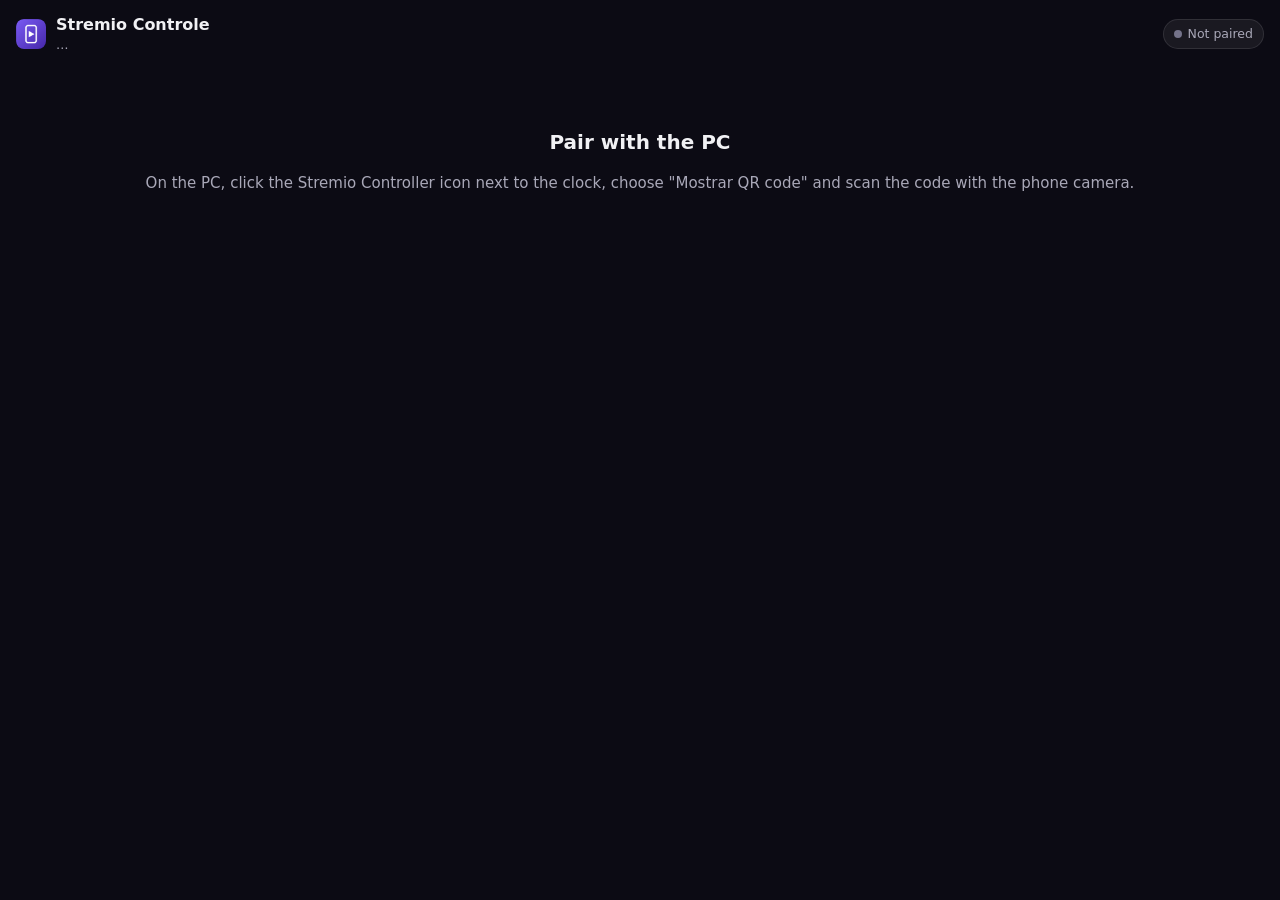
==== pc/web/index.html @ 13b5b555 "F3: Home como o Board do Stremio A aba Continuar vira Home ("Board", palavra do próprio Stremio) com" ====
<!doctype html>
<html lang="pt-BR">
<head>
  <meta charset="utf-8">
  <meta name="viewport" content="width=device-width, initial-scale=1, viewport-fit=cover">
  <meta name="theme-color" content="#0c0b14">
  <meta name="referrer" content="no-referrer">
  <title>Stremio Controle</title>
  <link rel="manifest" href="manifest.webmanifest">
  <link rel="icon" href="icons/icon-192.png">
  <link rel="apple-touch-icon" href="icons/maskable-192.png">
  <link rel="stylesheet" href="style.css">
</head>
<body>
  <div id="ambient" aria-hidden="true"></div>

  <header class="top">
    <img src="icons/icon-192.png" alt="" class="logo">
    <div class="brand-box">
      <span class="brand">Stremio Controle <span class="ver" id="pcVer" hidden></span></span>
      <span class="profile" id="profile">…</span>
    </div>
    <button class="conn" id="conn" data-state="off"><span class="dot"></span><span id="connText"></span></button>
  </header>

  <div class="notice" id="updNotice" role="status" hidden>
    <p data-i18n="updatedText"></p>
  </div>

  <!-- Sem pareamento -->
  <section class="pair" id="pairView" hidden>
    <h1 data-i18n="pairTitle"></h1>
    <p data-i18n="pairText"></p>
  </section>

  <!-- A chave mudou no PC ("Trocar QR code") -->
  <section class="pair" id="deniedView" hidden>
    <h1 data-i18n="deniedTitle"></h1>
    <p data-i18n="deniedText"></p>
  </section>

  <!-- Sem resposta do PC -->
  <div class="notice" id="lostView" role="status" hidden>
    <p><strong data-i18n="lostTitle"></strong></p>
    <p data-i18n="lostText"></p>
  </div>

  <!-- Stremio fechado no PC -->
  <section class="closed" id="closedView" hidden>
    <h2 data-i18n="closedTitle"></h2>
    <p data-i18n="closedText"></p>
    <div class="closed-btns" id="closedBtns"></div>
  </section>

  <main id="mainView" hidden>
    <!-- Mini player: aparece nas listas quando algo toca -->
    <button class="mini" id="mini" hidden>
      <span class="mini-icon" id="miniIcon"></span>
      <span class="mini-text"><span class="mini-title" id="miniTitle"></span><span class="mini-time" id="miniTime"></span></span>
      <span class="mini-go"><span data-i18n="STREMIO_TV_REMOTE"></span> ›</span>
    </button>

    <section class="pane" id="pane-home"><div id="homeRows"></div></section>
    <!-- "Ver tudo" de uma seção da Home -->
    <section class="pane" id="pane-all" hidden>
      <div class="all-head">
        <button class="all-back" id="allBack" aria-label="Voltar">‹</button>
        <div class="all-title" id="allTitle"></div>
      </div>
      <div class="grid" id="grid-all"></div>
      <div class="all-more" id="allMore"></div>
    </section>
    <section class="pane" id="pane-lib" hidden><div class="grid" id="grid-lib"></div></section>
    <section class="pane" id="pane-search" hidden>
      <form class="search" id="searchForm">
        <input type="search" id="searchInput" data-i18n-ph="SEARCH" enterkeyhint="search" autocomplete="off">
      </form>
      <div class="grid" id="grid-search"></div>
    </section>

    <section class="pane ctl" id="pane-ctl" hidden>
      <img class="ctl-poster" id="ctlPoster" alt="">
      <div class="ctl-title" id="ctlTitle"></div>
      <div class="ctl-sub" id="ctlSub"></div>
      <div class="seek">
        <input type="range" id="seek" min="0" max="1000" value="0" aria-label="Posição">
        <div class="times"><span id="tCur">0:00</span><span id="tDur">0:00</span></div>
      </div>
      <div class="controls">
        <button class="ctl-btn" data-cmd="back" aria-label="Voltar 10 segundos"><svg viewBox="0 0 24 24"><path d="M12 5V2L7 6l5 4V7a6 6 0 1 1-6 6H4a8 8 0 1 0 8-8z"/><text x="12" y="16.2" text-anchor="middle" font-size="6.5" font-weight="700">10</text></svg></button>
        <button class="ctl-btn big" id="btnPlay" data-cmd="toggle" aria-label="Tocar ou pausar">
          <svg viewBox="0 0 24 24" class="i-play"><path d="M8 5v14l11-7z"/></svg>
          <svg viewBox="0 0 24 24" class="i-pause"><path d="M6 5h4v14H6zM14 5h4v14h-4z"/></svg>
        </button>
        <button class="ctl-btn" data-cmd="fwd" aria-label="Avançar 10 segundos"><svg viewBox="0 0 24 24"><path d="M12 5V2l5 4-5 4V7a6 6 0 1 0 6 6h2a8 8 0 1 1-8-8z"/><text x="12" y="16.2" text-anchor="middle" font-size="6.5" font-weight="700">10</text></svg></button>
      </div>
      <div class="vol">
        <svg viewBox="0 0 24 24" class="vol-icon"><path d="M3 9v6h4l5 5V4L7 9H3zm13.5 3A4.5 4.5 0 0 0 14 8v8a4.5 4.5 0 0 0 2.5-4z"/></svg>
        <input type="range" id="vol" min="0" max="200" step="5" value="100" aria-label="Volume">
        <span class="vol-num" id="volNum">100</span>
        <button class="ctl-btn small" id="btnFs" aria-label="Tela cheia no PC">
          <svg viewBox="0 0 24 24" class="i-fs"><path d="M7 14H5v5h5v-2H7v-3zm-2-4h2V7h3V5H5v5zm12 7h-3v2h5v-5h-2v3zM14 5v2h3v3h2V5h-5z"/></svg>
          <svg viewBox="0 0 24 24" class="i-fs-exit"><path d="M5 16h3v3h2v-5H5v2zm3-8H5v2h5V5H8v3zm6 11h2v-3h3v-2h-5v5zm2-11V5h-2v5h5V8h-3z"/></svg>
        </button>
      </div>
    </section>
  </main>

  <nav class="tabs" id="tabs" hidden>
    <button data-tab="home"><svg viewBox="0 0 24 24"><path d="M10 20v-6h4v6h5v-8h3L12 3 2 12h3v8z"/></svg><span data-i18n="Board"></span></button>
    <button data-tab="lib"><svg viewBox="0 0 24 24"><path d="M4 6H2v14a2 2 0 0 0 2 2h14v-2H4V6zm16-4H8a2 2 0 0 0-2 2v12a2 2 0 0 0 2 2h12a2 2 0 0 0 2-2V4a2 2 0 0 0-2-2zm-8 12.5v-9l6 4.5-6 4.5z"/></svg><span data-i18n="Library"></span></button>
    <button data-tab="search"><svg viewBox="0 0 24 24"><path d="M15.5 14h-.79l-.28-.27A6.47 6.47 0 0 0 16 9.5 6.5 6.5 0 1 0 9.5 16a6.47 6.47 0 0 0 4.23-1.57l.27.28v.79l5 4.99L20.49 19l-4.99-5zm-6 0C7.01 14 5 11.99 5 9.5S7.01 5 9.5 5 14 7.01 14 9.5 11.99 14 9.5 14z"/></svg><span data-i18n="SEARCH"></span></button>
    <button data-tab="ctl"><svg viewBox="0 0 24 24"><path d="M21 3H3a2 2 0 0 0-2 2v12a2 2 0 0 0 2 2h5v2h8v-2h5a2 2 0 0 0 2-2V5a2 2 0 0 0-2-2zm0 14H3V5h18v12zM10 7.5v7l5.5-3.5z"/></svg><span data-i18n="STREMIO_TV_REMOTE"></span></button>
  </nav>

  <!-- Detalhe: temporadas, episódios e fontes -->
  <dialog class="sheet" id="sheet" aria-label="Detalhes">
    <div class="sheet-grip" aria-hidden="true"></div>
    <div class="sheet-head">
      <img id="sheetPoster" alt="">
      <div>
        <div class="sheet-title" id="sheetTitle"></div>
        <div class="sheet-sub" id="sheetSub"></div>
      </div>
    </div>
    <div class="sheet-body" id="sheetBody"></div>
  </dialog>

  <div class="toast" id="toast" role="status"></div>
  <script src="app.js" type="module"></script>
</body>
</html>
---- pc/web/style.css ----
:root {
  --bg: #0c0b14;
  --surface: rgba(255, 255, 255, 0.06);
  --surface-2: rgba(255, 255, 255, 0.11);
  --line: rgba(255, 255, 255, 0.1);
  --text: #f1f1f4;
  --text-2: #a9a8b8;
  --text-3: #74738a;
  --signal: #7b5bf5;
  --signal-2: #9d84ff;
  --ok: #5fd38d;
  --warn: #ffa53d;
  --r: 14px;
  --ease: cubic-bezier(.2, .8, .2, 1);
  color-scheme: dark;
}

* { box-sizing: border-box; -webkit-tap-highlight-color: transparent; }
html, body { margin: 0; background: var(--bg); color: var(--text); }
body {
  font: 15px/1.4 Roboto, "Segoe UI", system-ui, sans-serif;
  min-height: 100dvh;
  padding: env(safe-area-inset-top) 16px calc(84px + env(safe-area-inset-bottom));
  overflow-x: hidden;
}
button { font: inherit; color: inherit; cursor: pointer; }
[hidden] { display: none !important; }

#ambient {
  position: fixed; inset: -20%; z-index: -1;
  background-size: cover; background-position: center;
  filter: blur(60px) saturate(1.4) brightness(0.4);
  opacity: 0; transition: opacity 0.8s ease;
}
#ambient.on { opacity: 1; }

/* Cabeçalho */
.top { display: flex; align-items: center; gap: 10px; padding: 14px 0 10px; }
.logo { width: 30px; height: 30px; border-radius: 8px; }
.brand-box { flex: 1; display: flex; flex-direction: column; min-width: 0; }
.brand { font-weight: 600; font-size: 16px; }
.ver { margin-left: 4px; font-size: 12px; font-weight: 400; color: var(--text-3); }
.profile { font-size: 12.5px; color: var(--text-2); white-space: nowrap; overflow: hidden; text-overflow: ellipsis; }
.conn {
  display: inline-flex; align-items: center; gap: 6px; flex: 0 1 auto; max-width: 55%;
  font-size: 12.5px; color: var(--text-2); padding: 5px 10px; border-radius: 999px;
  background: var(--surface); border: 1px solid var(--line);
}
.conn .dot { flex: none; width: 8px; height: 8px; border-radius: 50%; background: var(--text-3); }
.conn[data-state="on"] .dot { background: var(--ok); }
.conn[data-state="wait"] .dot { background: var(--warn); animation: pulse 1.2s ease-in-out infinite; }
@keyframes pulse { 50% { opacity: 0.3; } }

.notice { background: rgba(255, 165, 61, 0.12); border: 1px solid rgba(255, 165, 61, 0.35); border-radius: var(--r); padding: 4px 14px; margin: 6px 0 12px; font-size: 14px; }
.pair, .closed { text-align: center; padding: 48px 12px; color: var(--text-2); }
.pair h1, .closed h2 { color: var(--text); font-size: 20px; }
.closed-btns { display: flex; flex-wrap: wrap; gap: 10px; justify-content: center; margin-top: 18px; }

.btn {
  border: 0; border-radius: 999px; padding: 10px 18px; font-weight: 600;
  background: var(--signal); color: #fff;
}
.btn.ghost { background: var(--surface-2); color: var(--text); }
.btn:active { transform: scale(0.97); }

/* Mini player */
.mini {
  display: flex; align-items: center; gap: 10px; width: 100%; text-align: left;
  background: var(--surface-2); border: 1px solid var(--line); border-radius: var(--r);
  padding: 10px 12px; margin-bottom: 12px;
}
.mini-icon { width: 10px; height: 10px; border-radius: 50%; background: var(--ok); flex: none; }
.mini-icon.paused { background: var(--text-3); }
.mini-text { flex: 1; min-width: 0; display: flex; flex-direction: column; }
.mini-title { font-weight: 600; font-size: 14px; white-space: nowrap; overflow: hidden; text-overflow: ellipsis; }
.mini-time { font-size: 12px; color: var(--text-2); }
.mini-go { font-size: 13px; color: var(--signal-2); font-weight: 600; }

/* Grade de pôsteres */
.grid { display: grid; grid-template-columns: repeat(auto-fill, minmax(104px, 1fr)); gap: 12px 10px; }
.card { border: 0; background: none; padding: 0; text-align: left; display: flex; flex-direction: column; gap: 6px; min-width: 0; animation: rise 0.35s var(--ease) both; }
@keyframes rise { from { opacity: 0; transform: translateY(6px); } }
.card .poster { position: relative; aspect-ratio: 2 / 3; border-radius: 10px; overflow: hidden; background: var(--surface); }
.card img { width: 100%; height: 100%; object-fit: cover; display: block; }
.card .bar { position: absolute; left: 0; right: 0; bottom: 0; height: 4px; background: rgba(0, 0, 0, 0.5); }
.card .bar i { display: block; height: 100%; background: var(--signal-2); }
.card .badge { position: absolute; top: 6px; right: 6px; background: var(--signal); color: #fff; font-size: 11px; font-weight: 700; border-radius: 999px; padding: 1px 7px; }
.card .name { font-size: 13px; line-height: 1.25; display: -webkit-box; -webkit-line-clamp: 2; -webkit-box-orient: vertical; overflow: hidden; }
.card .info { font-size: 11.5px; color: var(--text-3); margin-top: -4px; }
.empty { grid-column: 1 / -1; text-align: center; color: var(--text-3); padding: 40px 0; }
.spinner { grid-column: 1 / -1; margin: 40px auto; width: 28px; height: 28px; border-radius: 50%; border: 3px solid var(--surface-2); border-top-color: var(--signal-2); animation: spin 0.8s linear infinite; }
@keyframes spin { to { transform: rotate(360deg); } }

.search { display: flex; gap: 8px; margin-bottom: 14px; }
.search input {
  flex: 1; min-width: 0; font: inherit; color: var(--text); background: var(--surface);
  border: 1px solid var(--line); border-radius: 999px; padding: 10px 16px; outline: none;
}
.search input:focus { border-color: var(--signal); }

/* Controle */
.ctl { display: flex; flex-direction: column; align-items: center; text-align: center; padding-top: 6px; }
.ctl-poster { width: 46%; max-width: 220px; aspect-ratio: 2 / 3; object-fit: cover; border-radius: 14px; background: var(--surface); box-shadow: 0 18px 40px rgba(0, 0, 0, 0.5); }
.ctl-poster:not([src]), .ctl-poster[src=""] { visibility: hidden; }
.ctl-title { font-weight: 700; font-size: 18px; margin-top: 16px; }
.ctl-sub { color: var(--text-2); font-size: 13.5px; margin-top: 2px; min-height: 1.4em; }
.seek { width: 100%; margin-top: 18px; }
.times { display: flex; justify-content: space-between; font-size: 12.5px; color: var(--text-2); margin-top: 4px; font-variant-numeric: tabular-nums; }
.controls { display: flex; align-items: center; justify-content: center; gap: 22px; margin-top: 10px; }
.ctl-btn { border: 0; background: var(--surface); width: 56px; height: 56px; border-radius: 50%; display: grid; place-items: center; }
.ctl-btn svg { width: 28px; height: 28px; fill: currentColor; }
.ctl-btn.big { width: 76px; height: 76px; background: var(--signal); color: #fff; }
.ctl-btn.big svg { width: 38px; height: 38px; }
.ctl-btn.small { width: 44px; height: 44px; }
.ctl-btn.small svg { width: 24px; height: 24px; }
.ctl-btn:active { transform: scale(0.94); }
.ctl-btn:disabled { opacity: 0.35; }
#btnPlay .i-pause, #btnPlay.playing .i-play { display: none; }
#btnPlay.playing .i-pause { display: block; }
#btnFs .i-fs-exit, #btnFs.on .i-fs { display: none; }
#btnFs.on .i-fs-exit { display: block; }
#btnFs.on { background: var(--signal); color: #fff; }
.vol { display: flex; align-items: center; gap: 10px; width: 100%; margin-top: 24px; }
.vol-icon { width: 22px; height: 22px; fill: var(--text-2); flex: none; }
.vol-num { font-size: 12.5px; color: var(--text-2); width: 30px; font-variant-numeric: tabular-nums; }
.vol input { flex: 1; }

input[type="range"] {
  -webkit-appearance: none; appearance: none; width: 100%; height: 22px; background: transparent; margin: 0;
  --p: 0%;
}
input[type="range"]::-webkit-slider-runnable-track { height: 5px; border-radius: 3px; background: linear-gradient(to right, var(--signal-2) var(--p), var(--surface-2) var(--p)); }
input[type="range"]::-webkit-slider-thumb { -webkit-appearance: none; width: 16px; height: 16px; margin-top: -5.5px; border-radius: 50%; background: #fff; border: 0; }
input[type="range"]::-moz-range-track { height: 5px; border-radius: 3px; background: linear-gradient(to right, var(--signal-2) var(--p), var(--surface-2) var(--p)); }
input[type="range"]::-moz-range-thumb { width: 16px; height: 16px; border-radius: 50%; background: #fff; border: 0; }

/* Abas embaixo */
.tabs {
  position: fixed; left: 0; right: 0; bottom: 0; z-index: 5;
  display: grid; grid-template-columns: repeat(4, 1fr);
  padding: 6px 6px calc(6px + env(safe-area-inset-bottom));
  background: rgba(12, 11, 20, 0.92); backdrop-filter: blur(14px); border-top: 1px solid var(--line);
}
.tabs button { border: 0; background: none; display: flex; flex-direction: column; align-items: center; gap: 2px; font-size: 11.5px; color: var(--text-3); padding: 6px 0; }
.tabs svg { width: 24px; height: 24px; fill: currentColor; }
.tabs button.on { color: var(--signal-2); }

/* Folha de detalhes */
.sheet {
  border: 0; padding: 0 16px calc(20px + env(safe-area-inset-bottom)); margin: auto 0 0; width: 100%; max-width: 100%;
  max-height: 88dvh; border-radius: 20px 20px 0 0; background: #17151f; color: var(--text);
  overflow-y: auto;
}
.sheet::backdrop { background: rgba(0, 0, 0, 0.55); }
.sheet[open] { animation: up 0.3s var(--ease); }
@keyframes up { from { transform: translateY(40px); opacity: 0.4; } }
.sheet-grip { width: 40px; height: 4px; border-radius: 2px; background: var(--surface-2); margin: 10px auto 12px; }
.sheet-head { display: flex; gap: 12px; align-items: center; margin-bottom: 12px; }
.sheet-head img { width: 64px; aspect-ratio: 2 / 3; object-fit: cover; border-radius: 8px; background: var(--surface); flex: none; }
.sheet-title { font-weight: 700; font-size: 17px; }
.sheet-sub { color: var(--text-2); font-size: 13px; margin-top: 2px; }
.seasons { display: flex; gap: 8px; overflow-x: auto; padding-bottom: 8px; margin-bottom: 6px; scrollbar-width: none; }
.seasons button { flex: none; border: 1px solid var(--line); background: var(--surface); border-radius: 999px; padding: 6px 14px; font-size: 13.5px; }
.seasons button.on { background: var(--signal); border-color: var(--signal); color: #fff; }
.row {
  display: flex; gap: 10px; align-items: center; width: 100%; text-align: left;
  border: 0; background: var(--surface); border-radius: 12px; padding: 10px 12px; margin-bottom: 8px;
}
.row:active { background: var(--surface-2); }
.row.hi { background: rgba(123, 91, 245, 0.22); }
.row img { width: 88px; aspect-ratio: 16 / 9; object-fit: cover; border-radius: 6px; background: var(--surface-2); flex: none; }
.row .txt { flex: 1; min-width: 0; }
.row .t { font-size: 14px; font-weight: 600; }
.row .c { font-size: 12.5px; color: var(--text-2); white-space: pre-line; overflow-wrap: anywhere; }
.row .seen { font-size: 11px; color: var(--ok); }
.group-title { font-size: 12.5px; text-transform: uppercase; letter-spacing: 0.04em; color: var(--text-3); margin: 14px 2px 8px; }
.sheet .empty { padding: 24px 0; }
.sheet .spinner { margin: 24px auto; }

.toast {
  position: fixed; left: 50%; bottom: calc(90px + env(safe-area-inset-bottom)); transform: translate(-50%, 20px);
  background: #2a2738; color: var(--text); padding: 10px 16px; border-radius: 999px; font-size: 14px;
  opacity: 0; pointer-events: none; transition: opacity 0.25s ease, transform 0.25s var(--ease); z-index: 20; max-width: 90vw; text-align: center;
}
.toast.on { opacity: 1; transform: translate(-50%, 0); }
.tabs span { max-width: 100%; padding: 0 2px; overflow: hidden; text-overflow: ellipsis; white-space: nowrap; }

/* Episódios como no Stremio: miniatura com progresso, data e marcas */
.row.ep { align-items: flex-start; }
.ep-thumb { position: relative; flex: none; width: 120px; aspect-ratio: 16 / 9; border-radius: 8px; overflow: hidden; background: var(--surface-2); }
.ep-thumb img { width: 100%; height: 100%; object-fit: cover; display: block; }
.ep-bar { position: absolute; left: 0; right: 0; bottom: 0; height: 4px; background: rgba(0, 0, 0, 0.55); }
.ep-bar i { display: block; height: 100%; background: var(--signal-2); }
.ep-meta { display: flex; flex-wrap: wrap; align-items: center; gap: 6px; margin-top: 4px; }
.ep-date { font-size: 12.5px; color: var(--text-2); }
.tag { font-size: 10.5px; font-weight: 700; text-transform: uppercase; letter-spacing: 0.04em; border-radius: 4px; padding: 1px 6px; }
.tag.watched { background: #f5c518; color: #1a1400; }
.tag.upcoming { background: #2fbf71; color: #04210f; }

/* Filtro de fontes por addon */
.addon-filter {
  width: 100%; margin: 4px 0 6px; font: inherit; font-size: 14px; color: var(--text);
  background: var(--surface-2); border: 1px solid var(--line); border-radius: 10px; padding: 9px 12px;
}

/* Home como o Board do Stremio: seções em carrossel */
.home-sec { margin-bottom: 18px; }
.home-head { display: flex; align-items: baseline; justify-content: space-between; gap: 10px; margin: 0 0 8px; }
.home-head h3 { margin: 0; font-size: 16px; font-weight: 600; min-width: 0; overflow: hidden; text-overflow: ellipsis; white-space: nowrap; }
.see-all { flex: none; border: 0; background: none; color: var(--signal-2); font-size: 13.5px; font-weight: 600; padding: 4px 0; }
.carousel { display: grid; grid-auto-flow: column; grid-auto-columns: 104px; gap: 10px; overflow-x: auto; overscroll-behavior-x: contain; scroll-snap-type: x proximity; padding-bottom: 4px; scrollbar-width: none; margin: 0 -16px; padding-left: 16px; padding-right: 16px; scroll-padding-left: 16px; }
.carousel::-webkit-scrollbar { display: none; }
.carousel .card { scroll-snap-align: start; }
.carousel .empty, .carousel .spinner { grid-column: auto; width: calc(100vw - 32px); padding: 18px 0; margin: 0; }
.carousel .spinner { width: 28px; margin: 24px auto; }
/* "Ver tudo" */
.all-head { display: flex; align-items: center; gap: 8px; margin: 0 0 12px; }
.all-back { border: 0; background: var(--surface); width: 36px; height: 36px; border-radius: 50%; font-size: 22px; line-height: 1; flex: none; }
.all-title { font-size: 17px; font-weight: 600; min-width: 0; overflow: hidden; text-overflow: ellipsis; white-space: nowrap; }
.all-more { min-height: 40px; display: grid; }
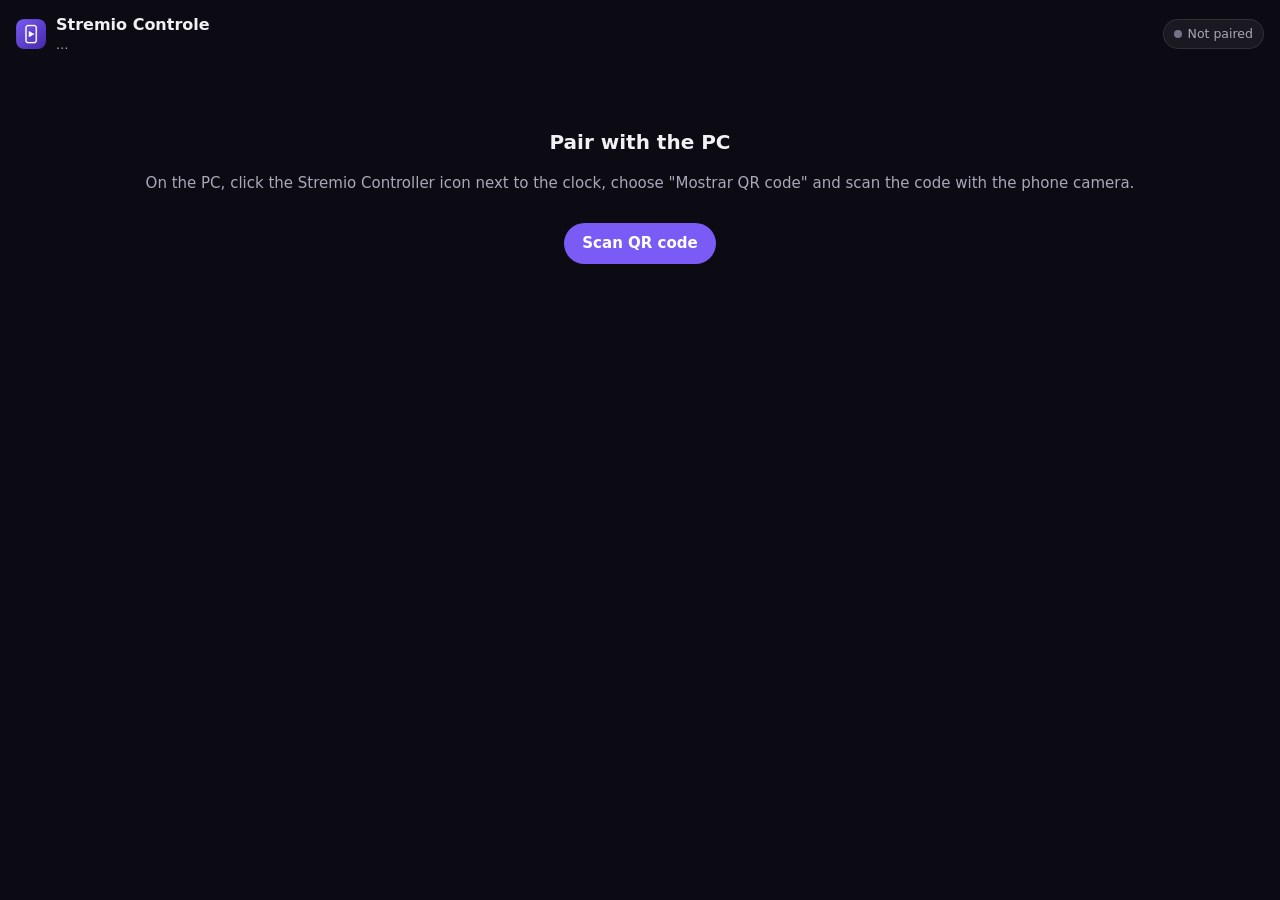
==== commit 976b59fe: "F7: "Ler QR code" com leitor pela câmera no celular A câmera só funciona em página segura (https), e" ====
--- a/pc/web/index.html
+++ b/pc/web/index.html
@@ -31,18 +31,21 @@
   <section class="pair" id="pairView" hidden>
     <h1 data-i18n="pairTitle"></h1>
     <p data-i18n="pairText"></p>
+    <a class="btn scan-btn" href="https://brennergpcosta.github.io/Stremio-Controller/#scan" data-i18n="scanQr"></a>
   </section>
 
   <!-- A chave mudou no PC ("Trocar QR code") -->
   <section class="pair" id="deniedView" hidden>
     <h1 data-i18n="deniedTitle"></h1>
     <p data-i18n="deniedText"></p>
+    <a class="btn scan-btn" href="https://brennergpcosta.github.io/Stremio-Controller/#scan" data-i18n="scanQr"></a>
   </section>
 
   <!-- Sem resposta do PC -->
   <div class="notice" id="lostView" role="status" hidden>
     <p><strong data-i18n="lostTitle"></strong></p>
     <p data-i18n="lostText"></p>
+    <a class="btn scan-btn" href="https://brennergpcosta.github.io/Stremio-Controller/#scan" data-i18n="scanQr"></a>
   </div>
 
   <!-- Stremio fechado no PC -->
@@ -103,6 +106,17 @@
           <svg viewBox="0 0 24 24" class="i-fs-exit"><path d="M5 16h3v3h2v-5H5v2zm3-8H5v2h5V5H8v3zm6 11h2v-3h3v-2h-5v5zm2-11V5h-2v5h5V8h-3z"/></svg>
         </button>
       </div>
+      <!-- Opções do player do Stremio: as mesmas dos menus dele -->
+      <div class="popts" id="popts" hidden>
+        <div class="popt-btns">
+          <button class="popt" id="btnSubs"><svg viewBox="0 0 24 24"><path d="M19 4H5a2 2 0 0 0-2 2v12a2 2 0 0 0 2 2h14a2 2 0 0 0 2-2V6a2 2 0 0 0-2-2zM5 12h3v2H5v-2zm9 6H5v-2h9v2zm5 0h-3v-2h3v2zm0-4h-9v-2h9v2z"/></svg><span class="popt-l" data-i18n="SUBTITLES"></span><span class="popt-v" id="subsVal"></span></button>
+          <button class="popt" id="btnAudio"><svg viewBox="0 0 24 24"><path d="M12 3v10.55A4 4 0 1 0 14 17V7h4V3h-6z"/></svg><span class="popt-l" data-i18n="AUDIO"></span><span class="popt-v" id="audioVal"></span></button>
+          <button class="popt" id="btnScale"><svg viewBox="0 0 24 24"><path d="M19 12h-2v3h-3v2h5v-5zM7 9h3V7H5v5h2V9zm14-6H3a2 2 0 0 0-2 2v14a2 2 0 0 0 2 2h18a2 2 0 0 0 2-2V5a2 2 0 0 0-2-2zm0 16H3V5h18v14z"/></svg><span class="popt-l" id="scaleVal"></span></button>
+          <button class="popt" id="btnNext" hidden><svg viewBox="0 0 24 24"><path d="M6 18l8.5-6L6 6v12zM16 6v12h2V6h-2z"/></svg><span class="popt-l" data-i18n="PLAYER_NEXT_VIDEO"></span><span class="popt-v" id="nextVal"></span></button>
+        </div>
+        <div class="popt-title" data-i18n="PLAYER_PLAYBACK_SPEED"></div>
+        <div class="speeds" id="speeds"></div>
+      </div>
     </section>
   </main>
 
@@ -126,6 +140,13 @@
     <div class="sheet-body" id="sheetBody"></div>
   </dialog>
 
+  <!-- Legendas e áudio -->
+  <dialog class="sheet" id="optSheet" aria-label="Opções">
+    <div class="sheet-grip" aria-hidden="true"></div>
+    <h2 class="opt-h" id="optTitle"></h2>
+    <div class="sheet-body" id="optBody"></div>
+  </dialog>
+
   <div class="toast" id="toast" role="status"></div>
   <script src="app.js" type="module"></script>
 </body>
--- a/pc/web/style.css
+++ b/pc/web/style.css
@@ -218,3 +218,23 @@
 .all-back { border: 0; background: var(--surface); width: 36px; height: 36px; border-radius: 50%; font-size: 22px; line-height: 1; flex: none; }
 .all-title { font-size: 17px; font-weight: 600; min-width: 0; overflow: hidden; text-overflow: ellipsis; white-space: nowrap; }
 .all-more { min-height: 40px; display: grid; }
+
+/* Opções do player */
+.popts { width: 100%; margin-top: 22px; text-align: left; }
+.popt-btns { display: grid; grid-template-columns: 1fr 1fr; gap: 8px; }
+.popt { display: grid; grid-template-columns: 22px 1fr; grid-template-rows: auto auto; column-gap: 8px; align-items: center; border: 1px solid var(--line); background: var(--surface); border-radius: 12px; padding: 9px 10px; text-align: left; min-width: 0; }
+.popt svg { width: 20px; height: 20px; fill: var(--text-2); grid-row: span 2; }
+.popt-l { font-size: 13.5px; font-weight: 600; white-space: nowrap; overflow: hidden; text-overflow: ellipsis; }
+.popt-v { font-size: 12px; color: var(--text-2); white-space: nowrap; overflow: hidden; text-overflow: ellipsis; }
+.popt:disabled { opacity: 0.4; }
+.popt-title { font-size: 12.5px; text-transform: uppercase; letter-spacing: 0.04em; color: var(--text-3); margin: 14px 2px 8px; }
+.speeds { display: flex; gap: 6px; overflow-x: auto; scrollbar-width: none; }
+.speeds button { flex: none; border: 1px solid var(--line); background: var(--surface); border-radius: 999px; padding: 6px 12px; font-size: 13.5px; }
+.speeds button.on { background: var(--signal); border-color: var(--signal); color: #fff; }
+.opt-h { font-size: 17px; margin: 0 0 10px; }
+.steppers { display: grid; gap: 8px; margin-bottom: 12px; }
+.stepper { display: grid; grid-template-columns: 1fr 40px 80px 40px; align-items: center; gap: 6px; background: var(--surface); border-radius: 12px; padding: 6px 10px; }
+.stepper-l { font-size: 14px; font-weight: 600; }
+.stepper button { border: 0; background: var(--surface-2); border-radius: 50%; width: 36px; height: 36px; font-size: 20px; }
+.stepper-v { text-align: center; font-variant-numeric: tabular-nums; font-size: 14px; }
+.scan-btn { display: inline-block; margin-top: 14px; text-decoration: none; }
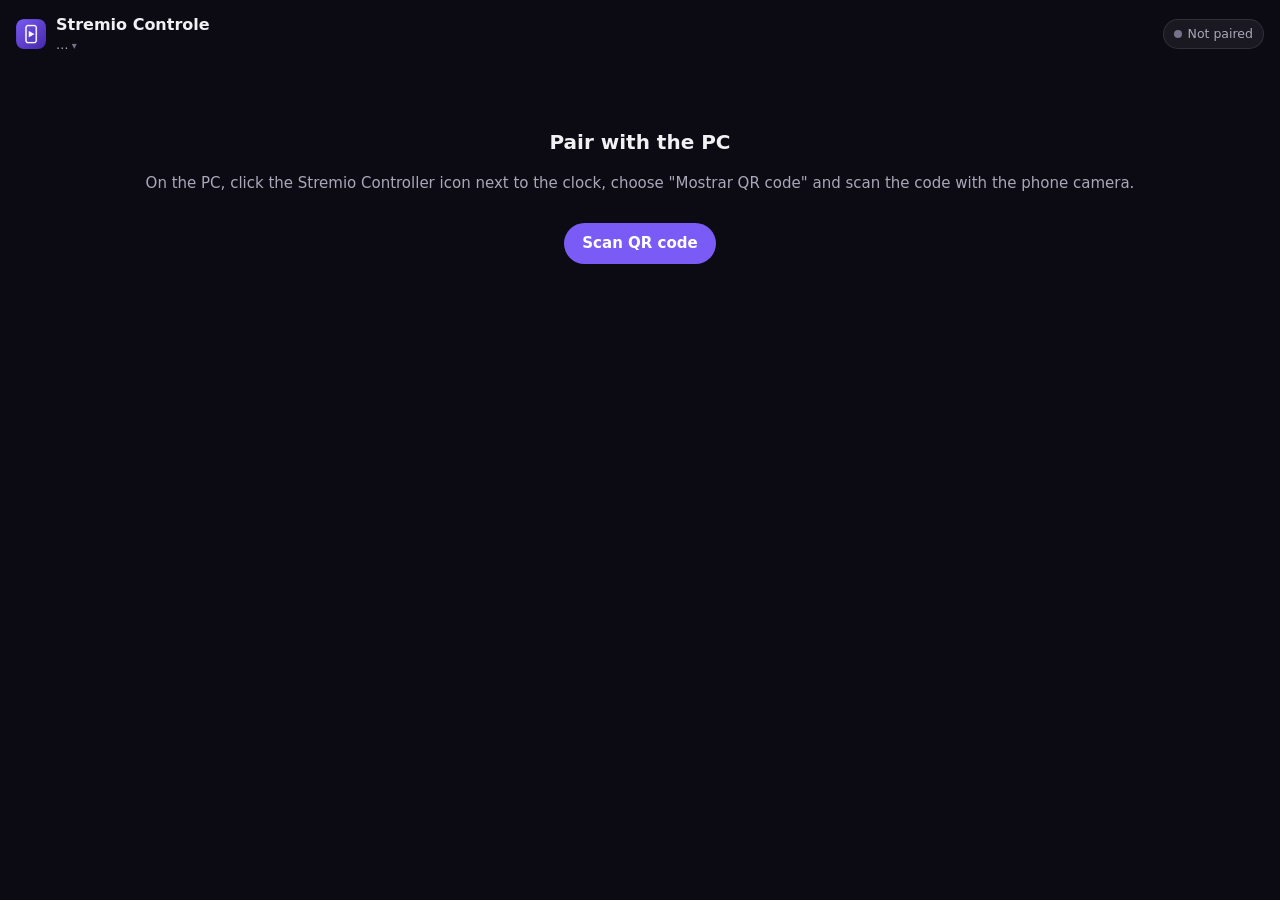
==== commit c6a274b2: "F12: salvar e trocar contas do Stremio pelo celular Quando uma conta logada aparece no Stremio, o PC" ====
--- a/pc/web/index.html
+++ b/pc/web/index.html
@@ -18,7 +18,7 @@
     <img src="icons/icon-192.png" alt="" class="logo">
     <div class="brand-box">
       <span class="brand">Stremio Controle <span class="ver" id="pcVer" hidden></span></span>
-      <span class="profile" id="profile">…</span>
+      <button class="profile" id="profile">…</button>
     </div>
     <button class="conn" id="conn" data-state="off"><span class="dot"></span><span id="connText"></span></button>
   </header>
@@ -140,6 +140,15 @@
     <div class="sheet-body" id="sheetBody"></div>
   </dialog>
 
+  <!-- Contas do Stremio salvas no PC -->
+  <dialog class="sheet" id="accSheet" aria-label="Contas">
+    <div class="sheet-grip" aria-hidden="true"></div>
+    <h2 class="opt-h" data-i18n="accounts"></h2>
+    <div class="sheet-body" id="accBody"></div>
+    <button class="btn acc-add" id="accAdd" data-i18n="accAdd"></button>
+    <p class="acc-hint" data-i18n="accHint"></p>
+  </dialog>
+
   <!-- Legendas e áudio -->
   <dialog class="sheet" id="optSheet" aria-label="Opções">
     <div class="sheet-grip" aria-hidden="true"></div>
--- a/pc/web/style.css
+++ b/pc/web/style.css
@@ -238,3 +238,14 @@
 .stepper button { border: 0; background: var(--surface-2); border-radius: 50%; width: 36px; height: 36px; font-size: 20px; }
 .stepper-v { text-align: center; font-variant-numeric: tabular-nums; font-size: 14px; }
 .scan-btn { display: inline-block; margin-top: 14px; text-decoration: none; }
+
+/* Contas */
+button.profile { border: 0; background: none; padding: 0; text-align: left; font: inherit; font-size: 12.5px; color: var(--text-2); max-width: 100%; }
+button.profile::after { content: " ▾"; font-size: 10px; color: var(--text-3); }
+.row.acc { cursor: pointer; align-items: center; }
+.acc-av { flex: none; width: 40px; height: 40px; border-radius: 50%; overflow: hidden; display: grid; place-items: center; background: var(--signal); color: #fff; font-weight: 700; }
+.acc-av img { width: 100%; height: 100%; object-fit: cover; }
+.acc-bad { font-size: 12.5px; color: var(--warn); }
+.acc-x { flex: none; border: 0; background: var(--surface-2); width: 32px; height: 32px; border-radius: 50%; font-size: 18px; color: var(--text-2); }
+.acc-add { width: 100%; margin-top: 8px; }
+.acc-hint { font-size: 12.5px; color: var(--text-3); text-align: center; margin: 10px 4px 0; }
